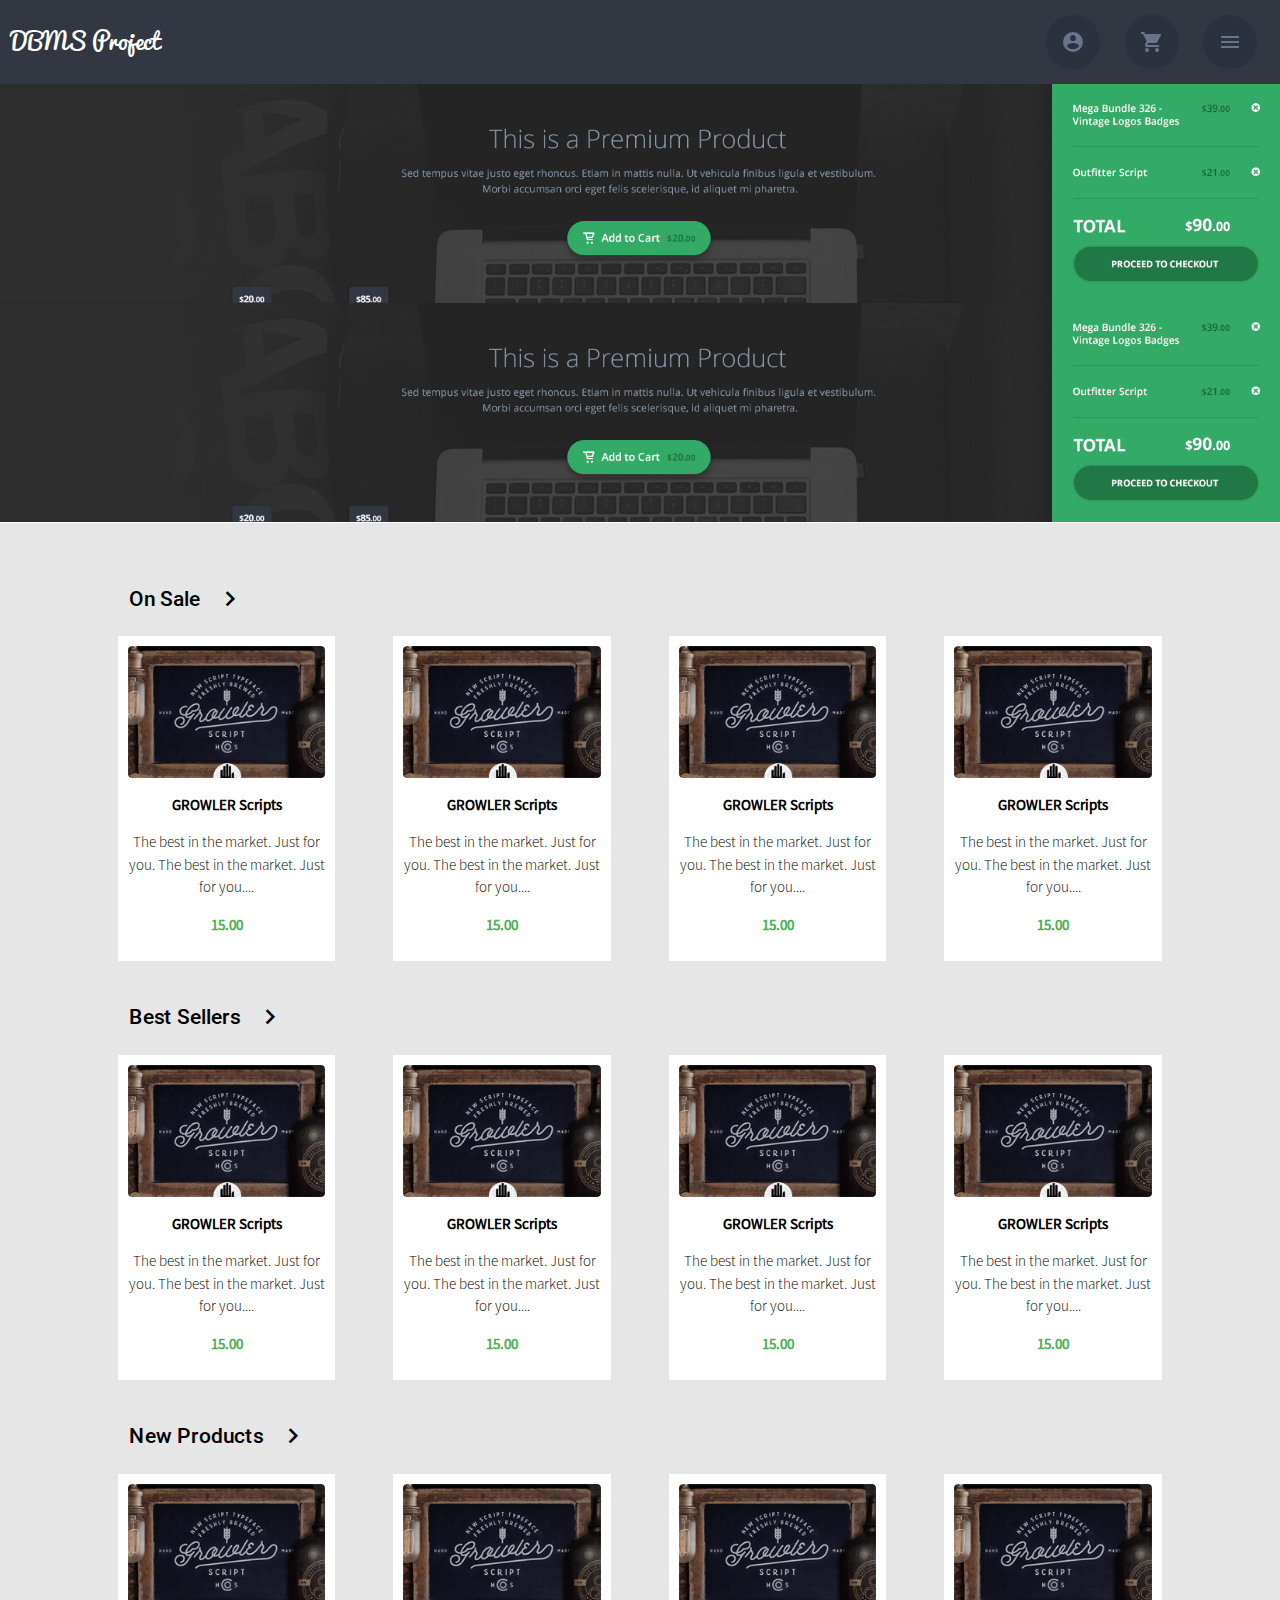
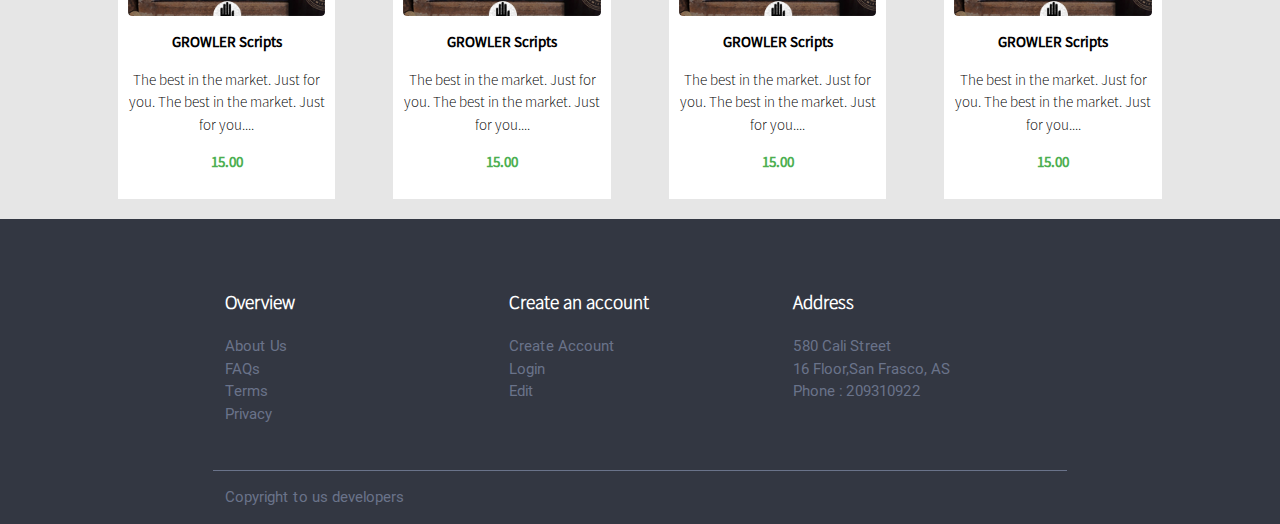
==== index.html @ fca347af "Initial Commit" ====
<!doctype html>
<html>
<head>
	<title>DBMS Project</title>
	<link rel = "stylesheet" href = "css/materialize.css">
	<link rel = "stylesheet" href = "css/styles.css">
	<link href="https://fonts.googleapis.com/icon?family=Material+Icons" rel="stylesheet">
</head>
<body class = ""> 

	<div class = "overlay overlay-contentpush">
		<span type = "button" class = "overlay-close"></span>
		<ul>
			<li><a href = "index.html">Home</a></li>
			<li><a href = "#">About</a></li>
			<li><a href = "#">Work</a></li>
			<li><a href = "#">Clients</a></li>
			<li><a href = "#">Contact</a></li>
		</ul>
	</div>

	<div class = "row" id = "page">
		
		<div class = "row" id = "top-bar">
			<div class = "col s3 left">
				<p class = "brand-logo"><a href = "index.html" class = "white-text">DBMS Project</a></p>
			</div>
			<div class = "col s9 full-height">
				<!-- <input type = "text" id = "search" placeholder = "Search" class = "col s8"> -->
				<p class = "col s1 offset-s9 center-align icons">
					<a href = "login.html"><i class = "material-icons waves-effect">account_circle</i></a>
				</p>
				<p class = "col s1 center-align icons">
					<i class = "material-icons waves-effect">shopping_cart</i>
				</p>
				<p class = "col s1 center-align icons" id = "menu">
					<i class = "material-icons waves-effect">menu</i>
				</p>				
			</div>
		</div>

		<div class = "row">
			<img class = "responsive-img" src = "images/slideshow-back-1.png"/>
			<img class = "responsive-img" src = "images/slideshow-back-1.png"/>
		</div>

		<div class = "row showcase" id = "home-showcase">

			<div class = "col m10 offset-m1 s12 case" id = "on-sale">
				<p class = "col s12 valign-wrapper">
					<a href = "" class = "black-text tooltipped" data-tooltip = "Click for more items" data-position = "right">
						On Sale<i class = "right material-icons small valign">keyboard_arrow_right</i>
					</a>
				</p>

				<a class = "col s2-5 white hoverable item center-align black-text" href = "itempage.html">
					<img src = "images/items.png" class = "responsive-img">
					<p class = "item-name ">GROWLER Scripts</p>
					<p class = "item-desc no-margin">The best in the market. Just for you. The best in the market. Just for you....</p>
					<p class = "item-price green-text">15.00</p>
					<!-- <a href = "itempage.html" class = "btn-floating btn-large green white-text center" id = "more-btn">
						<i class = "material-icons waves-effect waves-light">more_horiz</i>
					</a> -->
					<form action = "nothing.php"> 
						<button class = "btn-floating btn-large green white-text" id = "buy-btn" type = "submit">
							<i class = "material-icons waves-effect waves-light">add_shopping_cart</i>
						</button>
					</form>
				</a>

				<a class = "col s2-5 white hoverable item center-align black-text" href = "itempage.html">
					<img src = "images/items.png" class = "responsive-img">
					<p class = "item-name ">GROWLER Scripts</p>
					<p class = "item-desc no-margin">The best in the market. Just for you. The best in the market. Just for you....</p>
					<p class = "item-price green-text">15.00</p>
					<!-- <a href = "itempage.html" class = "btn-floating btn-large green white-text center" id = "more-btn">
						<i class = "material-icons waves-effect waves-light">more_horiz</i>
					</a> -->
					<form action = "nothing.php"> 
						<button class = "btn-floating btn-large green white-text" id = "buy-btn" type = "submit">
							<i class = "material-icons waves-effect waves-light">add_shopping_cart</i>
						</button>
					</form>
				</a>

				<a class = "col s2-5 white hoverable item center-align black-text" href = "itempage.html">
					<img src = "images/items.png" class = "responsive-img">
					<p class = "item-name ">GROWLER Scripts</p>
					<p class = "item-desc no-margin">The best in the market. Just for you. The best in the market. Just for you....</p>
					<p class = "item-price green-text">15.00</p>
					<!-- <a href = "itempage.html" class = "btn-floating btn-large green white-text center" id = "more-btn">
						<i class = "material-icons waves-effect waves-light">more_horiz</i>
					</a> -->
					<form action = "nothing.php"> 
						<button class = "btn-floating btn-large green white-text" id = "buy-btn" type = "submit">
							<i class = "material-icons waves-effect waves-light">add_shopping_cart</i>
						</button>
					</form>
				</a>

				<a class = "col s2-5 white hoverable item center-align black-text" href = "itempage.html">
					<img src = "images/items.png" class = "responsive-img">
					<p class = "item-name ">GROWLER Scripts</p>
					<p class = "item-desc no-margin">The best in the market. Just for you. The best in the market. Just for you....</p>
					<p class = "item-price green-text">15.00</p>
					<!-- <a href = "itempage.html" class = "btn-floating btn-large green white-text center" id = "more-btn">
						<i class = "material-icons waves-effect waves-light">more_horiz</i>
					</a> -->
					<form action = "nothing.php"> 
						<button class = "btn-floating btn-large green white-text" id = "buy-btn" type = "submit">
							<i class = "material-icons waves-effect waves-light">add_shopping_cart</i>
						</button>
					</form>
				</a>
			</div>

			<div class = "col m10 offset-m1 s12 case" id = "best-sellers">
				<p class = "col s12 valign-wrapper">
					<a href = "" class = "black-text">Best Sellers<i class = "right material-icons small valign">keyboard_arrow_right</i></a>
				</p>
				<a class = "col s2-5 white hoverable item center-align black-text" href = "itempage.html">
					<img src = "images/items.png" class = "responsive-img">
					<p class = "item-name ">GROWLER Scripts</p>
					<p class = "item-desc no-margin">The best in the market. Just for you. The best in the market. Just for you....</p>
					<p class = "item-price green-text">15.00</p>
					<!-- <a href = "itempage.html" class = "btn-floating btn-large green white-text center" id = "more-btn">
						<i class = "material-icons waves-effect waves-light">more_horiz</i>
					</a> -->
					<form action = "nothing.php"> 
						<button class = "btn-floating btn-large green white-text" id = "buy-btn" type = "submit">
							<i class = "material-icons waves-effect waves-light">add_shopping_cart</i>
						</button>
					</form>
				</a>

				<a class = "col s2-5 white hoverable item center-align black-text" href = "itempage.html">
					<img src = "images/items.png" class = "responsive-img">
					<p class = "item-name ">GROWLER Scripts</p>
					<p class = "item-desc no-margin">The best in the market. Just for you. The best in the market. Just for you....</p>
					<p class = "item-price green-text">15.00</p>
					<!-- <a href = "itempage.html" class = "btn-floating btn-large green white-text center" id = "more-btn">
						<i class = "material-icons waves-effect waves-light">more_horiz</i>
					</a> -->
					<form action = "nothing.php"> 
						<button class = "btn-floating btn-large green white-text" id = "buy-btn" type = "submit">
							<i class = "material-icons waves-effect waves-light">add_shopping_cart</i>
						</button>
					</form>
				</a>

				<a class = "col s2-5 white hoverable item center-align black-text" href = "itempage.html">
					<img src = "images/items.png" class = "responsive-img">
					<p class = "item-name ">GROWLER Scripts</p>
					<p class = "item-desc no-margin">The best in the market. Just for you. The best in the market. Just for you....</p>
					<p class = "item-price green-text">15.00</p>
					<!-- <a href = "itempage.html" class = "btn-floating btn-large green white-text center" id = "more-btn">
						<i class = "material-icons waves-effect waves-light">more_horiz</i>
					</a> -->
					<form action = "nothing.php"> 
						<button class = "btn-floating btn-large green white-text" id = "buy-btn" type = "submit">
							<i class = "material-icons waves-effect waves-light">add_shopping_cart</i>
						</button>
					</form>
				</a>

				<a class = "col s2-5 white hoverable item center-align black-text" href = "itempage.html">
					<img src = "images/items.png" class = "responsive-img">
					<p class = "item-name ">GROWLER Scripts</p>
					<p class = "item-desc no-margin">The best in the market. Just for you. The best in the market. Just for you....</p>
					<p class = "item-price green-text">15.00</p>
					<!-- <a href = "itempage.html" class = "btn-floating btn-large green white-text center" id = "more-btn">
						<i class = "material-icons waves-effect waves-light">more_horiz</i>
					</a> -->
					<form action = "nothing.php"> 
						<button class = "btn-floating btn-large green white-text" id = "buy-btn" type = "submit">
							<i class = "material-icons waves-effect waves-light">add_shopping_cart</i>
						</button>
					</form>
				</a>
			</div>

			<div class = "col m10 offset-m1 s12 case" id = "new-products">
				<p class = "col s12 valign-wrapper">
					<a href = "" class = "black-text">New Products<i class = "right material-icons small valign">keyboard_arrow_right</i></a>
				</p>
				<a class = "col s2-5 white hoverable item center-align black-text" href = "itempage.html">
					<img src = "images/items.png" class = "responsive-img">
					<p class = "item-name ">GROWLER Scripts</p>
					<p class = "item-desc no-margin">The best in the market. Just for you. The best in the market. Just for you....</p>
					<p class = "item-price green-text">15.00</p>
					<!-- <a href = "itempage.html" class = "btn-floating btn-large green white-text center" id = "more-btn">
						<i class = "material-icons waves-effect waves-light">more_horiz</i>
					</a> -->
					<form action = "nothing.php"> 
						<button class = "btn-floating btn-large green white-text" id = "buy-btn" type = "submit">
							<i class = "material-icons waves-effect waves-light">add_shopping_cart</i>
						</button>
					</form>
				</a>

				<a class = "col s2-5 white hoverable item center-align black-text" href = "itempage.html">
					<img src = "images/items.png" class = "responsive-img">
					<p class = "item-name ">GROWLER Scripts</p>
					<p class = "item-desc no-margin">The best in the market. Just for you. The best in the market. Just for you....</p>
					<p class = "item-price green-text">15.00</p>
					<!-- <a href = "itempage.html" class = "btn-floating btn-large green white-text center" id = "more-btn">
						<i class = "material-icons waves-effect waves-light">more_horiz</i>
					</a> -->
					<form action = "nothing.php"> 
						<button class = "btn-floating btn-large green white-text" id = "buy-btn" type = "submit">
							<i class = "material-icons waves-effect waves-light">add_shopping_cart</i>
						</button>
					</form>
				</a>

				<a class = "col s2-5 white hoverable item center-align black-text" href = "itempage.html">
					<img src = "images/items.png" class = "responsive-img">
					<p class = "item-name ">GROWLER Scripts</p>
					<p class = "item-desc no-margin">The best in the market. Just for you. The best in the market. Just for you....</p>
					<p class = "item-price green-text">15.00</p>
					<!-- <a href = "itempage.html" class = "btn-floating btn-large green white-text center" id = "more-btn">
						<i class = "material-icons waves-effect waves-light">more_horiz</i>
					</a> -->
					<form action = "nothing.php"> 
						<button class = "btn-floating btn-large green white-text" id = "buy-btn" type = "submit">
							<i class = "material-icons waves-effect waves-light">add_shopping_cart</i>
						</button>
					</form>
				</a>

				<a class = "col s2-5 white hoverable item center-align black-text" href = "itempage.html">
					<img src = "images/items.png" class = "responsive-img">
					<p class = "item-name ">GROWLER Scripts</p>
					<p class = "item-desc no-margin">The best in the market. Just for you. The best in the market. Just for you....</p>
					<p class = "item-price green-text">15.00</p>
					<!-- <a href = "itempage.html" class = "btn-floating btn-large green white-text center" id = "more-btn">
						<i class = "material-icons waves-effect waves-light">more_horiz</i>
					</a> -->
					<form action = "nothing.php"> 
						<button class = "btn-floating btn-large green white-text" id = "buy-btn" type = "submit">
							<i class = "material-icons waves-effect waves-light">add_shopping_cart</i>
						</button>
					</form>
				</a>
			</div>

		</div>


	</div>

	<footer class = "row">
		<div class = "col s8 offset-s2">
			<div class = "col m4 section">
				<p class = "white-text">Overview</p>
				<ul>
					<li><a href = "#">About Us</a></li>
					<li><a href = "#">FAQs</a></li>
					<li><a href = "#">Terms</a></li>
					<li><a href = "#">Privacy</a></li>
				</ul>
			</div>
			<div class = "col m4 section">
				<p class = "white-text">Create an account</p>
				<ul>
					<li><a href = "#">Create Account</a></li>
					<li><a href = "#">Login</a></li>
					<li><a href = "#">Edit </a></li>
				</ul>
			</div>
			<div class = "col m4 section">
				<p class = "white-text">Address</p>
				<ul>
					<li>580 Cali Street</li>
					<li>16 Floor,San Frasco, AS</li>
					<li>Phone : 209310922</li>
				</ul>
			</div>
		</div>
		<p class = "col s8 offset-s2">Copyright to us developers</p>
	</footer>


<!-- scripts go here -->
<script src = "js/jquery-1.12.2.js"></script>
<script src = "js/materialize.js"></script> 
<script src = "js/scripts.js"></script> 
<script>

</script>
</body>
</html>
---- css/styles.css ----
@font-face{
	font-family: "Pacifico";
	src : url("../font/Pacifico.ttf");
}

@font-face{
	font-family: "SourceSansPro";
	src : url("../font/SourceSansPro-Regular.otf");
}

@font-face{
	font-family: "SourceSansProLight";
	src : url("../font/SourceSansPro-Light.otf");
}

html{
	height: 100%;
}

.full-height{
	height: 100%;
}

/* Overlay style */
.overlay {
	position: fixed;
	width: 100%;
	height: 100%;
	top: 0;
	left: 0;
	z-index: 10;
	background: rgba(51, 55, 66, 1);
}

/* Overlay closing cross */
.overlay .overlay-close {
	position: absolute;
	width: 60px;
	height: 60px;
	top: 20px;
	right: 20px;
	z-index: 11;
	cursor: pointer;
}

.overlay .overlay-close:after,
.overlay .overlay-close:before{
	position: absolute;
	content: "";
	top: 30px;
	left: 0px;
	width: 100%;
	border: 1px solid white;
	transform : rotateZ(45deg);
}

.overlay .overlay-close:after{
	transform : rotateZ(-45deg);	
}

.overlay ul {
	position: relative;
	display: flex;
	flex-direction: column;
	justify-content: center;
	height: 100%;
}

.overlay ul li {
	text-align: center;
	height: calc(100% / 7);
	min-height: 54px;
}

.overlay ul li a {
	font-family: "SourceSansProLight";
	font-size: 4em;
	color: white;
	transition: color 0.2s;
}

.overlay ul li a:hover,
.overlay ul li a:focus {
	color: #000;
}

.overlay-contentpush {
	background: rgba(51, 55, 66, 1);
	visibility: hidden;
	transform: translateX(100%);
	transition: transform 0.5s, visibility 0s 0.5s;
}

.overlay-contentpush.open {
	visibility: visible;
	transform: translateX(0%);
	transition: transform 0.5s;
}

@media screen and (max-height: 30.5em) {
	.overlay nav {
		height: 70%;
		font-size: 34px;
	}
	.overlay ul li {
		min-height: 34px;
	}
}

#page.row{
	overflow-x: hidden;
	transition: transform 0.5s;	
}

#page.overlay-open {
	-webkit-transform: translateX(-50%);
	transform: translateX(-50%);
}

#page:after {
	content: '';
	opacity: 0;
	visibility: hidden;
	position: absolute;
	top: 0;
	left: 0;
	width: 100%;
	height: 100%;
	background: rgba(0,0,0,0.6);
	transition: opacity 0.5s, visibility 0s 0.5s;
}

#page.overlay-open::after {
	visibility: visible;
	opacity: 1;
	-webkit-transition: opacity 0.5s;
	transition: opacity 0.5s;
}

#page.row, .row{
	margin-bottom: 0px;
}

#top-bar{
	background :#333742;
}

p.brand-logo{
	font-family: "Pacifico";
	font-size: 1.5em;
}

#search{
	margin-top: 20px;
}

p.icons{
	font-size: 1em;
}

p.icons i{
	padding: 15px;
	background: #2C313E;
	color: #6A738A;
	border-radius: 50%;
}

.no-margin{
	margin: 0 !important;
}

.responsive-img{
	width: 100% !important;
	margin-bottom: -6px;
}

#home-showcase.row.showcase{
	/*height: auto;*/
	background-color: #E6E6E6;
}

.showcase .case{
	padding-bottom: 20px;
}

.showcase .case:first-of-type{
	padding-top: 40px;
}

.showcase .case p{
	font-size: 1.4rem;
	font-weight: 500;
}

.showcase .case p i{
	/*color: #6A738A;*/
}

.col.s2-5{
	width: calc((100%/12) * 2.5);
}

.case .item{
	position: relative;
	padding: 10px;
	overflow: hidden;
	font-family: "SourceSansProLight";
	margin: 0px calc((100%/12) * 0.333);
}

.case .item:first-of-type{
	margin-left: 0;
}

.case .item:last-of-type{
	margin-right: 0;
}

.case .item img{
	border-radius: 4px;
}

.case .item p{
	font-size: 1rem;
}

.case .item p.item-name,
.case .item p.item-price{
	font-family: "SourceSansPro";
	font-weight: 900;
}

button#buy-btn{
	position: absolute;
	display: none;
	top: 60%;
	left: 37%;
	box-shadow: 0 2px 5px 0 rgba(0, 0, 0, 0.26), 0 2px 10px 0 rgba(0, 0, 0, 0.22) , 0px -60px 0px 200px rgba(0,0,0,0.1);
}

footer{
	/*height: 400px;*/
	background :#333742;	
}

footer div.col.s8{
	padding: 50px 0px 30px 0px;
	border-bottom: 1px solid #6A738A;
}

footer div.col.s8 div.section p{
	font-size: 19px;
	font-family: "SourceSansProLight";
	font-weight: bold;
}

footer div.col.s8 div.section ul li
,footer div.col.s8 div.section ul li a,
footer p{
	color: #6A738A;
}
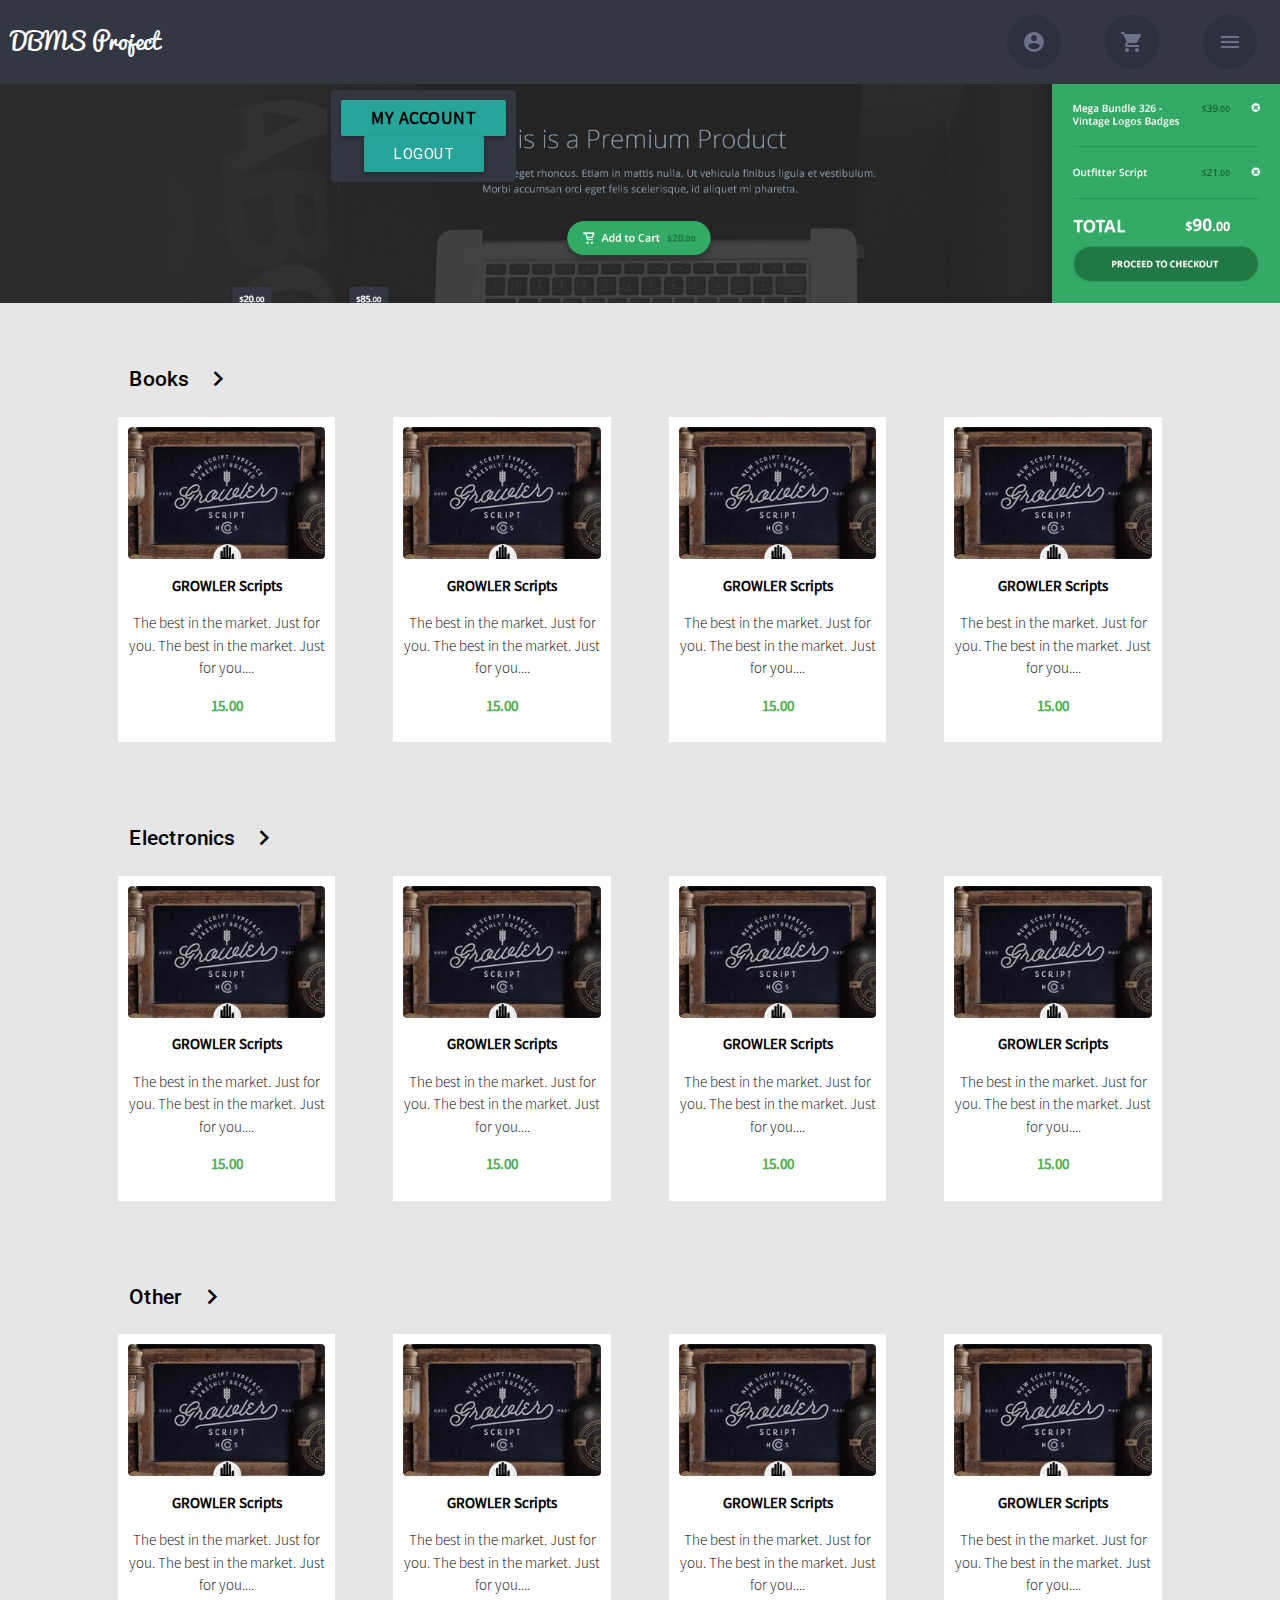
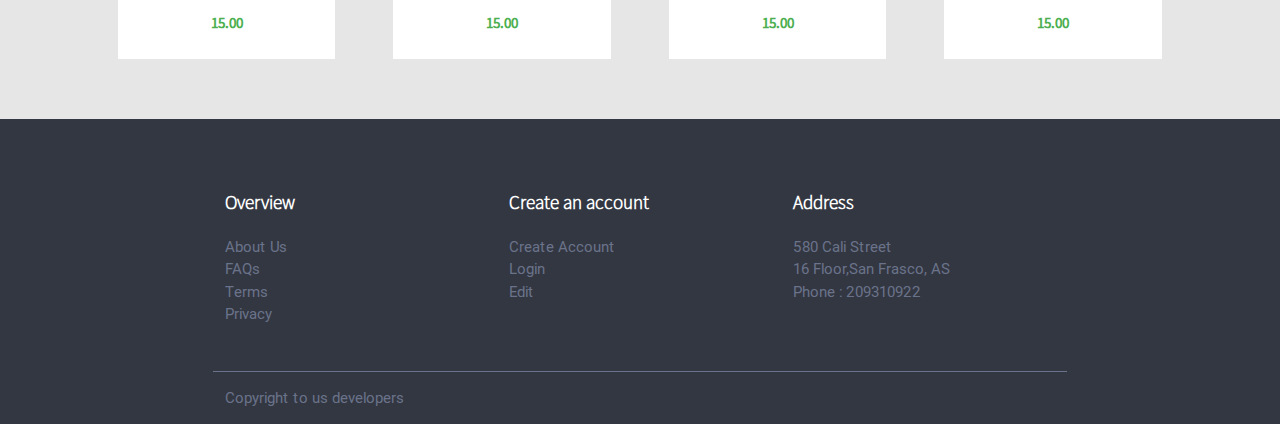
==== commit ee9820be: "Small updates" ====
--- a/index.html
+++ b/index.html
@@ -12,10 +12,9 @@
 		<span type = "button" class = "overlay-close"></span>
 		<ul>
 			<li><a href = "index.html">Home</a></li>
-			<li><a href = "#">About</a></li>
-			<li><a href = "#">Work</a></li>
-			<li><a href = "#">Clients</a></li>
-			<li><a href = "#">Contact</a></li>
+			<li><a href = "#">Books</a></li>
+			<li><a href = "#">Electronics</a></li>
+			<li><a href = "#">Other</a></li>
 		</ul>
 	</div>
 
@@ -26,30 +25,43 @@
 				<p class = "brand-logo"><a href = "index.html" class = "white-text">DBMS Project</a></p>
 			</div>
 			<div class = "col s9 full-height">
-				<!-- <input type = "text" id = "search" placeholder = "Search" class = "col s8"> -->
-				<p class = "col s1 offset-s9 center-align icons">
-					<a href = "login.html"><i class = "material-icons waves-effect">account_circle</i></a>
-				</p>
-				<p class = "col s1 center-align icons">
+				<p class = "col s1 offset-s8-5 center-align icons" id = "account">
+					<!-- IF NOT LOGGED IN  -->
+					<!-- <a href = "login.html"><i class = "material-icons waves-effect">account_circle</i></a> -->
+					
+					<!-- IF A USER IS LOGGED IN -->
+					<a href = "javscript:void(0)" data-target = ""><i class = "material-icons waves-effect">account_circle</i></a>
+				</p>
+				<p class = "col s1 offset-s0-5 center-align icons" id = "shoppingcart">
 					<i class = "material-icons waves-effect">shopping_cart</i>
 				</p>
-				<p class = "col s1 center-align icons" id = "menu">
+				<p class = "col s1 offset-s0-5 center-align icons" id = "menu">
 					<i class = "material-icons waves-effect">menu</i>
-				</p>				
+				</p>
+
+				<div class = "opts " id = "account-opts">
+					<a href = "#userprofile.html" class = "btn waves-effect center">My Account</a>
+					<form class = "center" action = "" method = "post">
+						<button class = "btn waves-effect" type = "submit" >Logout</button>
+					</form>
+				</div>
+		
+				<div class = "opts" id = "cart-opts">
+				</div>
+			
 			</div>
 		</div>
 
 		<div class = "row">
 			<img class = "responsive-img" src = "images/slideshow-back-1.png"/>
-			<img class = "responsive-img" src = "images/slideshow-back-1.png"/>
 		</div>
 
 		<div class = "row showcase" id = "home-showcase">
 
-			<div class = "col m10 offset-m1 s12 case" id = "on-sale">
+			<div class = "col m10 offset-m1 s12 case" id = "books">
 				<p class = "col s12 valign-wrapper">
-					<a href = "" class = "black-text tooltipped" data-tooltip = "Click for more items" data-position = "right">
-						On Sale<i class = "right material-icons small valign">keyboard_arrow_right</i>
+					<a href = "books.php" class = "black-text tooltipped" data-tooltip = "Click for more items" data-position = "right">
+						Books<i class = "right material-icons small valign">keyboard_arrow_right</i>
 					</a>
 				</p>
 
@@ -73,104 +85,85 @@
 					<p class = "item-name ">GROWLER Scripts</p>
 					<p class = "item-desc no-margin">The best in the market. Just for you. The best in the market. Just for you....</p>
 					<p class = "item-price green-text">15.00</p>
-					<!-- <a href = "itempage.html" class = "btn-floating btn-large green white-text center" id = "more-btn">
-						<i class = "material-icons waves-effect waves-light">more_horiz</i>
-					</a> -->
-					<form action = "nothing.php"> 
-						<button class = "btn-floating btn-large green white-text" id = "buy-btn" type = "submit">
-							<i class = "material-icons waves-effect waves-light">add_shopping_cart</i>
-						</button>
-					</form>
-				</a>
-
-				<a class = "col s2-5 white hoverable item center-align black-text" href = "itempage.html">
-					<img src = "images/items.png" class = "responsive-img">
-					<p class = "item-name ">GROWLER Scripts</p>
-					<p class = "item-desc no-margin">The best in the market. Just for you. The best in the market. Just for you....</p>
-					<p class = "item-price green-text">15.00</p>
-					<!-- <a href = "itempage.html" class = "btn-floating btn-large green white-text center" id = "more-btn">
-						<i class = "material-icons waves-effect waves-light">more_horiz</i>
-					</a> -->
-					<form action = "nothing.php"> 
-						<button class = "btn-floating btn-large green white-text" id = "buy-btn" type = "submit">
-							<i class = "material-icons waves-effect waves-light">add_shopping_cart</i>
-						</button>
-					</form>
-				</a>
-
-				<a class = "col s2-5 white hoverable item center-align black-text" href = "itempage.html">
-					<img src = "images/items.png" class = "responsive-img">
-					<p class = "item-name ">GROWLER Scripts</p>
-					<p class = "item-desc no-margin">The best in the market. Just for you. The best in the market. Just for you....</p>
-					<p class = "item-price green-text">15.00</p>
-					<!-- <a href = "itempage.html" class = "btn-floating btn-large green white-text center" id = "more-btn">
-						<i class = "material-icons waves-effect waves-light">more_horiz</i>
-					</a> -->
-					<form action = "nothing.php"> 
-						<button class = "btn-floating btn-large green white-text" id = "buy-btn" type = "submit">
-							<i class = "material-icons waves-effect waves-light">add_shopping_cart</i>
-						</button>
-					</form>
-				</a>
-			</div>
-
-			<div class = "col m10 offset-m1 s12 case" id = "best-sellers">
+					<form action = "nothing.php"> 
+						<button class = "btn-floating btn-large green white-text" id = "buy-btn" type = "submit">
+							<i class = "material-icons waves-effect waves-light">add_shopping_cart</i>
+						</button>
+					</form>
+				</a>
+
+				<a class = "col s2-5 white hoverable item center-align black-text" href = "itempage.html">
+					<img src = "images/items.png" class = "responsive-img">
+					<p class = "item-name ">GROWLER Scripts</p>
+					<p class = "item-desc no-margin">The best in the market. Just for you. The best in the market. Just for you....</p>
+					<p class = "item-price green-text">15.00</p>
+					<form action = "nothing.php"> 
+						<button class = "btn-floating btn-large green white-text" id = "buy-btn" type = "submit">
+							<i class = "material-icons waves-effect waves-light">add_shopping_cart</i>
+						</button>
+					</form>
+				</a>
+
+				<a class = "col s2-5 white hoverable item center-align black-text" href = "itempage.html">
+					<img src = "images/items.png" class = "responsive-img">
+					<p class = "item-name ">GROWLER Scripts</p>
+					<p class = "item-desc no-margin">The best in the market. Just for you. The best in the market. Just for you....</p>
+					<p class = "item-price green-text">15.00</p>
+					<form action = "nothing.php"> 
+						<button class = "btn-floating btn-large green white-text" id = "buy-btn" type = "submit">
+							<i class = "material-icons waves-effect waves-light">add_shopping_cart</i>
+						</button>
+					</form>
+				</a>
+			</div>
+
+			<div class = "col m10 offset-m1 s12 case" id = "electronics">
 				<p class = "col s12 valign-wrapper">
-					<a href = "" class = "black-text">Best Sellers<i class = "right material-icons small valign">keyboard_arrow_right</i></a>
-				</p>
-				<a class = "col s2-5 white hoverable item center-align black-text" href = "itempage.html">
-					<img src = "images/items.png" class = "responsive-img">
-					<p class = "item-name ">GROWLER Scripts</p>
-					<p class = "item-desc no-margin">The best in the market. Just for you. The best in the market. Just for you....</p>
-					<p class = "item-price green-text">15.00</p>
-					<!-- <a href = "itempage.html" class = "btn-floating btn-large green white-text center" id = "more-btn">
-						<i class = "material-icons waves-effect waves-light">more_horiz</i>
-					</a> -->
-					<form action = "nothing.php"> 
-						<button class = "btn-floating btn-large green white-text" id = "buy-btn" type = "submit">
-							<i class = "material-icons waves-effect waves-light">add_shopping_cart</i>
-						</button>
-					</form>
-				</a>
-
-				<a class = "col s2-5 white hoverable item center-align black-text" href = "itempage.html">
-					<img src = "images/items.png" class = "responsive-img">
-					<p class = "item-name ">GROWLER Scripts</p>
-					<p class = "item-desc no-margin">The best in the market. Just for you. The best in the market. Just for you....</p>
-					<p class = "item-price green-text">15.00</p>
-					<!-- <a href = "itempage.html" class = "btn-floating btn-large green white-text center" id = "more-btn">
-						<i class = "material-icons waves-effect waves-light">more_horiz</i>
-					</a> -->
-					<form action = "nothing.php"> 
-						<button class = "btn-floating btn-large green white-text" id = "buy-btn" type = "submit">
-							<i class = "material-icons waves-effect waves-light">add_shopping_cart</i>
-						</button>
-					</form>
-				</a>
-
-				<a class = "col s2-5 white hoverable item center-align black-text" href = "itempage.html">
-					<img src = "images/items.png" class = "responsive-img">
-					<p class = "item-name ">GROWLER Scripts</p>
-					<p class = "item-desc no-margin">The best in the market. Just for you. The best in the market. Just for you....</p>
-					<p class = "item-price green-text">15.00</p>
-					<!-- <a href = "itempage.html" class = "btn-floating btn-large green white-text center" id = "more-btn">
-						<i class = "material-icons waves-effect waves-light">more_horiz</i>
-					</a> -->
-					<form action = "nothing.php"> 
-						<button class = "btn-floating btn-large green white-text" id = "buy-btn" type = "submit">
-							<i class = "material-icons waves-effect waves-light">add_shopping_cart</i>
-						</button>
-					</form>
-				</a>
-
-				<a class = "col s2-5 white hoverable item center-align black-text" href = "itempage.html">
-					<img src = "images/items.png" class = "responsive-img">
-					<p class = "item-name ">GROWLER Scripts</p>
-					<p class = "item-desc no-margin">The best in the market. Just for you. The best in the market. Just for you....</p>
-					<p class = "item-price green-text">15.00</p>
-					<!-- <a href = "itempage.html" class = "btn-floating btn-large green white-text center" id = "more-btn">
-						<i class = "material-icons waves-effect waves-light">more_horiz</i>
-					</a> -->
+					<a href = "electronics.php" class = "black-text tooltipped" data-tooltip = "Click for more items" data-position = "right">
+						Electronics<i class = "right material-icons small valign">keyboard_arrow_right</i>
+					</a>
+				</p>
+				<a class = "col s2-5 white hoverable item center-align black-text" href = "itempage.html">
+					<img src = "images/items.png" class = "responsive-img">
+					<p class = "item-name ">GROWLER Scripts</p>
+					<p class = "item-desc no-margin">The best in the market. Just for you. The best in the market. Just for you....</p>
+					<p class = "item-price green-text">15.00</p>
+					<form action = "nothing.php"> 
+						<button class = "btn-floating btn-large green white-text" id = "buy-btn" type = "submit">
+							<i class = "material-icons waves-effect waves-light">add_shopping_cart</i>
+						</button>
+					</form>
+				</a>
+
+				<a class = "col s2-5 white hoverable item center-align black-text" href = "itempage.html">
+					<img src = "images/items.png" class = "responsive-img">
+					<p class = "item-name ">GROWLER Scripts</p>
+					<p class = "item-desc no-margin">The best in the market. Just for you. The best in the market. Just for you....</p>
+					<p class = "item-price green-text">15.00</p>
+					<form action = "nothing.php"> 
+						<button class = "btn-floating btn-large green white-text" id = "buy-btn" type = "submit">
+							<i class = "material-icons waves-effect waves-light">add_shopping_cart</i>
+						</button>
+					</form>
+				</a>
+
+				<a class = "col s2-5 white hoverable item center-align black-text" href = "itempage.html">
+					<img src = "images/items.png" class = "responsive-img">
+					<p class = "item-name ">GROWLER Scripts</p>
+					<p class = "item-desc no-margin">The best in the market. Just for you. The best in the market. Just for you....</p>
+					<p class = "item-price green-text">15.00</p>
+					<form action = "nothing.php"> 
+						<button class = "btn-floating btn-large green white-text" id = "buy-btn" type = "submit">
+							<i class = "material-icons waves-effect waves-light">add_shopping_cart</i>
+						</button>
+					</form>
+				</a>
+
+				<a class = "col s2-5 white hoverable item center-align black-text" href = "itempage.html">
+					<img src = "images/items.png" class = "responsive-img">
+					<p class = "item-name ">GROWLER Scripts</p>
+					<p class = "item-desc no-margin">The best in the market. Just for you. The best in the market. Just for you....</p>
+					<p class = "item-price green-text">15.00</p>
 					<form action = "nothing.php"> 
 						<button class = "btn-floating btn-large green white-text" id = "buy-btn" type = "submit">
 							<i class = "material-icons waves-effect waves-light">add_shopping_cart</i>
@@ -181,61 +174,51 @@
 
 			<div class = "col m10 offset-m1 s12 case" id = "new-products">
 				<p class = "col s12 valign-wrapper">
-					<a href = "" class = "black-text">New Products<i class = "right material-icons small valign">keyboard_arrow_right</i></a>
-				</p>
-				<a class = "col s2-5 white hoverable item center-align black-text" href = "itempage.html">
-					<img src = "images/items.png" class = "responsive-img">
-					<p class = "item-name ">GROWLER Scripts</p>
-					<p class = "item-desc no-margin">The best in the market. Just for you. The best in the market. Just for you....</p>
-					<p class = "item-price green-text">15.00</p>
-					<!-- <a href = "itempage.html" class = "btn-floating btn-large green white-text center" id = "more-btn">
-						<i class = "material-icons waves-effect waves-light">more_horiz</i>
-					</a> -->
-					<form action = "nothing.php"> 
-						<button class = "btn-floating btn-large green white-text" id = "buy-btn" type = "submit">
-							<i class = "material-icons waves-effect waves-light">add_shopping_cart</i>
-						</button>
-					</form>
-				</a>
-
-				<a class = "col s2-5 white hoverable item center-align black-text" href = "itempage.html">
-					<img src = "images/items.png" class = "responsive-img">
-					<p class = "item-name ">GROWLER Scripts</p>
-					<p class = "item-desc no-margin">The best in the market. Just for you. The best in the market. Just for you....</p>
-					<p class = "item-price green-text">15.00</p>
-					<!-- <a href = "itempage.html" class = "btn-floating btn-large green white-text center" id = "more-btn">
-						<i class = "material-icons waves-effect waves-light">more_horiz</i>
-					</a> -->
-					<form action = "nothing.php"> 
-						<button class = "btn-floating btn-large green white-text" id = "buy-btn" type = "submit">
-							<i class = "material-icons waves-effect waves-light">add_shopping_cart</i>
-						</button>
-					</form>
-				</a>
-
-				<a class = "col s2-5 white hoverable item center-align black-text" href = "itempage.html">
-					<img src = "images/items.png" class = "responsive-img">
-					<p class = "item-name ">GROWLER Scripts</p>
-					<p class = "item-desc no-margin">The best in the market. Just for you. The best in the market. Just for you....</p>
-					<p class = "item-price green-text">15.00</p>
-					<!-- <a href = "itempage.html" class = "btn-floating btn-large green white-text center" id = "more-btn">
-						<i class = "material-icons waves-effect waves-light">more_horiz</i>
-					</a> -->
-					<form action = "nothing.php"> 
-						<button class = "btn-floating btn-large green white-text" id = "buy-btn" type = "submit">
-							<i class = "material-icons waves-effect waves-light">add_shopping_cart</i>
-						</button>
-					</form>
-				</a>
-
-				<a class = "col s2-5 white hoverable item center-align black-text" href = "itempage.html">
-					<img src = "images/items.png" class = "responsive-img">
-					<p class = "item-name ">GROWLER Scripts</p>
-					<p class = "item-desc no-margin">The best in the market. Just for you. The best in the market. Just for you....</p>
-					<p class = "item-price green-text">15.00</p>
-					<!-- <a href = "itempage.html" class = "btn-floating btn-large green white-text center" id = "more-btn">
-						<i class = "material-icons waves-effect waves-light">more_horiz</i>
-					</a> -->
+					<a href = "other.php" class = "black-text tooltipped" data-tooltip = "Click for more items" data-position = "right">
+						Other<i class = "right material-icons small valign">keyboard_arrow_right</i>
+					</a>
+				</p>
+				<a class = "col s2-5 white hoverable item center-align black-text" href = "itempage.html">
+					<img src = "images/items.png" class = "responsive-img">
+					<p class = "item-name ">GROWLER Scripts</p>
+					<p class = "item-desc no-margin">The best in the market. Just for you. The best in the market. Just for you....</p>
+					<p class = "item-price green-text">15.00</p>
+					<form action = "nothing.php"> 
+						<button class = "btn-floating btn-large green white-text" id = "buy-btn" type = "submit">
+							<i class = "material-icons waves-effect waves-light">add_shopping_cart</i>
+						</button>
+					</form>
+				</a>
+
+				<a class = "col s2-5 white hoverable item center-align black-text" href = "itempage.html">
+					<img src = "images/items.png" class = "responsive-img">
+					<p class = "item-name ">GROWLER Scripts</p>
+					<p class = "item-desc no-margin">The best in the market. Just for you. The best in the market. Just for you....</p>
+					<p class = "item-price green-text">15.00</p>
+					<form action = "nothing.php"> 
+						<button class = "btn-floating btn-large green white-text" id = "buy-btn" type = "submit">
+							<i class = "material-icons waves-effect waves-light">add_shopping_cart</i>
+						</button>
+					</form>
+				</a>
+
+				<a class = "col s2-5 white hoverable item center-align black-text" href = "itempage.html">
+					<img src = "images/items.png" class = "responsive-img">
+					<p class = "item-name ">GROWLER Scripts</p>
+					<p class = "item-desc no-margin">The best in the market. Just for you. The best in the market. Just for you....</p>
+					<p class = "item-price green-text">15.00</p>
+					<form action = "nothing.php"> 
+						<button class = "btn-floating btn-large green white-text" id = "buy-btn" type = "submit">
+							<i class = "material-icons waves-effect waves-light">add_shopping_cart</i>
+						</button>
+					</form>
+				</a>
+
+				<a class = "col s2-5 white hoverable item center-align black-text" href = "itempage.html">
+					<img src = "images/items.png" class = "responsive-img">
+					<p class = "item-name ">GROWLER Scripts</p>
+					<p class = "item-desc no-margin">The best in the market. Just for you. The best in the market. Just for you....</p>
+					<p class = "item-price green-text">15.00</p>
 					<form action = "nothing.php"> 
 						<button class = "btn-floating btn-large green white-text" id = "buy-btn" type = "submit">
 							<i class = "material-icons waves-effect waves-light">add_shopping_cart</i>
--- a/css/styles.css
+++ b/css/styles.css
@@ -68,13 +68,13 @@
 
 .overlay ul li {
 	text-align: center;
-	height: calc(100% / 7);
+	height: calc(100% /8);
 	min-height: 54px;
 }
 
 .overlay ul li a {
 	font-family: "SourceSansProLight";
-	font-size: 4em;
+	font-size: 3.8em;
 	color: white;
 	transition: color 0.2s;
 }
@@ -142,16 +142,13 @@
 }
 
 #top-bar{
+	position: relative;
 	background :#333742;
 }
 
 p.brand-logo{
 	font-family: "Pacifico";
 	font-size: 1.5em;
-}
-
-#search{
-	margin-top: 20px;
 }
 
 p.icons{
@@ -165,6 +162,48 @@
 	border-radius: 50%;
 }
 
+div.opts{
+	position: absolute;
+	top: 90px;
+}
+
+.opts#account-opts{
+	/*background-color: #33AA66;*/
+	background-color: #333742;
+	border-radius: 4px;
+	padding: 10px;
+}
+
+.opts#account-opts a{
+	color: black !important;
+	font-size: 1.2em;
+	font-family: "SourceSansPro";
+	font-weight: 900;
+}
+
+#logged-in-user-opts #cart-opts{
+	/*background-color: #33AA66;*/
+	background-color: #333742;
+}
+
+#logged-in-user-opts #cart-opts a{
+	display: block;
+	color: #6A738A;
+	padding: 15px 30px;
+	font-size: 1.2em;
+	font-family: "SourceSansPro";
+	font-weight: 900;
+}
+
+
+.offset-s8-5{
+	margin-left: calc((100%/12) * 8.5) !important;
+}
+
+.offset-s0-5{
+	margin-left: calc((100%/12) * 0.25) !important;
+}
+
 .no-margin{
 	margin: 0 !important;
 }
@@ -174,8 +213,7 @@
 	margin-bottom: -6px;
 }
 
-#home-showcase.row.showcase{
-	/*height: auto;*/
+.row.showcase{
 	background-color: #E6E6E6;
 }
 
@@ -190,10 +228,6 @@
 .showcase .case p{
 	font-size: 1.4rem;
 	font-weight: 500;
-}
-
-.showcase .case p i{
-	/*color: #6A738A;*/
 }
 
 .col.s2-5{
@@ -206,15 +240,26 @@
 	overflow: hidden;
 	font-family: "SourceSansProLight";
 	margin: 0px calc((100%/12) * 0.333);
-}
-
+	margin-bottom: 40px;
+}
+
+.case .item:nth-of-type(4n + 1){
+	margin-left: 0;
+	clear: left;
+}
+
+.case .item:nth-of-type(4n){
+	margin-right: 0;
+	clear: right;
+}
+/*
 .case .item:first-of-type{
 	margin-left: 0;
 }
 
 .case .item:last-of-type{
 	margin-right: 0;
-}
+}*/
 
 .case .item img{
 	border-radius: 4px;
@@ -235,11 +280,10 @@
 	display: none;
 	top: 60%;
 	left: 37%;
-	box-shadow: 0 2px 5px 0 rgba(0, 0, 0, 0.26), 0 2px 10px 0 rgba(0, 0, 0, 0.22) , 0px -60px 0px 200px rgba(0,0,0,0.1);
+	box-shadow: 0 2px 5px 0 rgba(0, 0, 0, 0.26), 0 2px 10px 0 rgba(0, 0, 0, 0.22) , 0px -60px 0px 200px rgba(0,0,0,0.05);
 }
 
 footer{
-	/*height: 400px;*/
 	background :#333742;	
 }
 
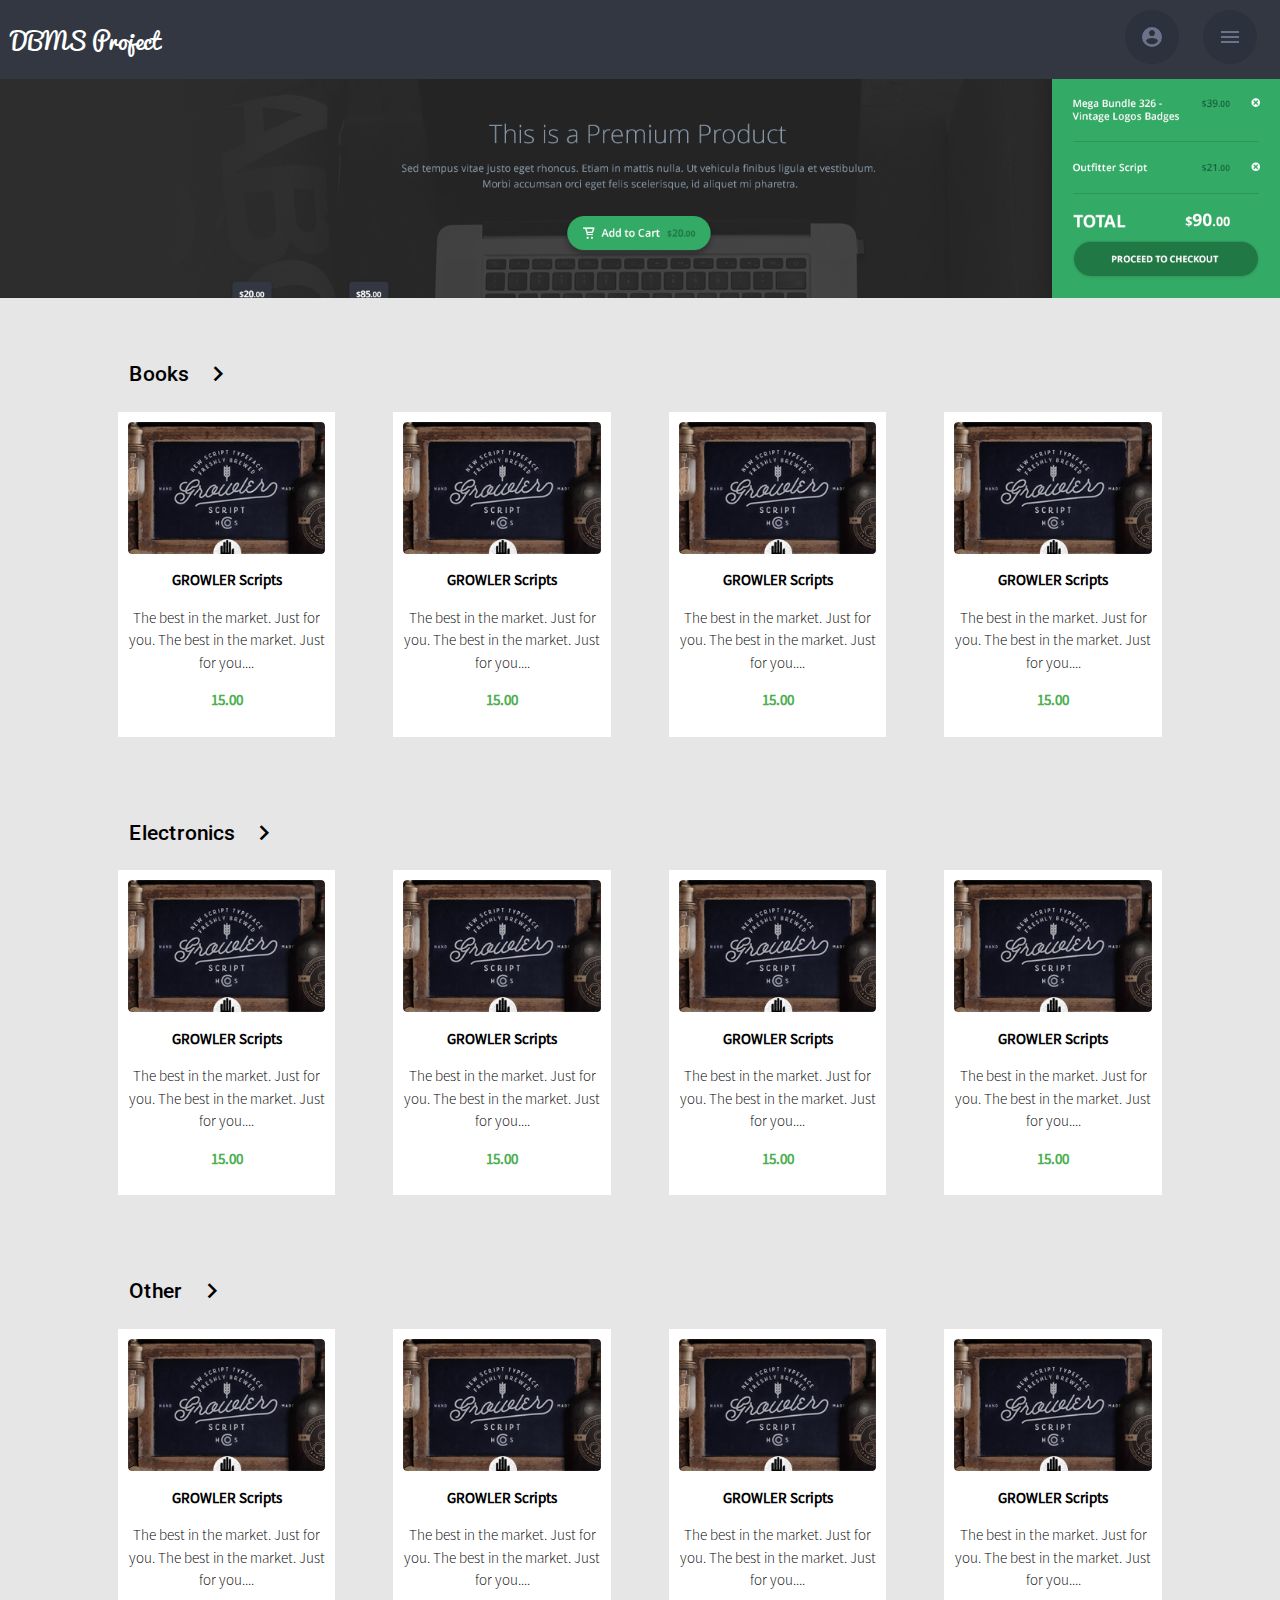
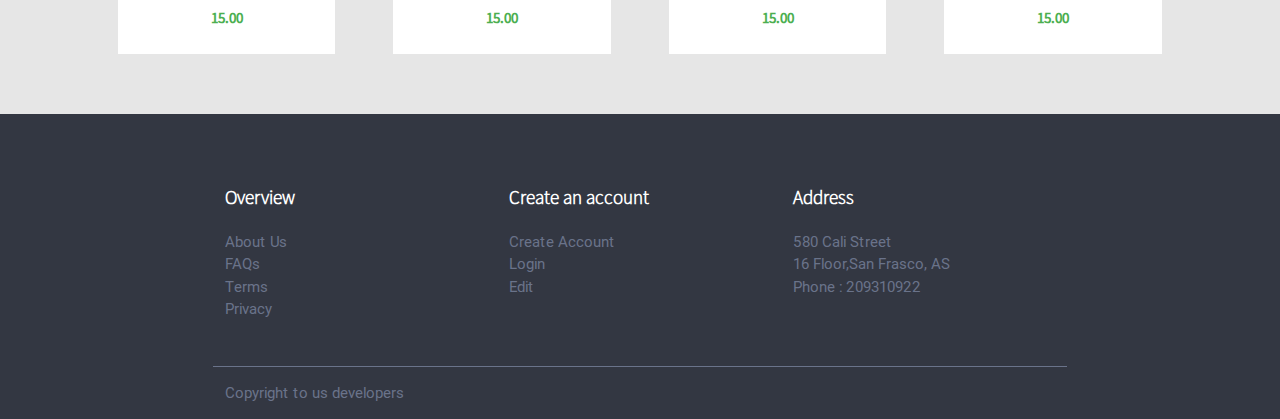
==== commit 3af7d431: "Changes to profile pages" ====
--- a/index.html
+++ b/index.html
@@ -12,9 +12,9 @@
 		<span type = "button" class = "overlay-close"></span>
 		<ul>
 			<li><a href = "index.html">Home</a></li>
-			<li><a href = "#">Books</a></li>
-			<li><a href = "#">Electronics</a></li>
-			<li><a href = "#">Other</a></li>
+			<li><a href = "books.php">Books</a></li>
+			<li><a href = "electronics.php">Electronics</a></li>
+			<li><a href = "other.php">Other</a></li>
 		</ul>
 	</div>
 
@@ -25,30 +25,25 @@
 				<p class = "brand-logo"><a href = "index.html" class = "white-text">DBMS Project</a></p>
 			</div>
 			<div class = "col s9 full-height">
-				<p class = "col s1 offset-s8-5 center-align icons" id = "account">
-					<!-- IF NOT LOGGED IN  -->
+				<div class = "col s1 offset-s10 center-align icons" id = "account">
+					<!-- IF NOT LOGGED IN -->
 					<!-- <a href = "login.html"><i class = "material-icons waves-effect">account_circle</i></a> -->
 					
 					<!-- IF A USER IS LOGGED IN -->
 					<a href = "javscript:void(0)" data-target = ""><i class = "material-icons waves-effect">account_circle</i></a>
-				</p>
-				<p class = "col s1 offset-s0-5 center-align icons" id = "shoppingcart">
-					<i class = "material-icons waves-effect">shopping_cart</i>
-				</p>
-				<p class = "col s1 offset-s0-5 center-align icons" id = "menu">
+					<ul class = "" id = "account-opts">
+						<li><a href = "staffprofile.html" class = ""><i class = "material-icons left prefix">person</i>My Account</a></li>
+						<li><i class = "material-icons left">shopping_cart</i>0 items in cart</li>
+						<li class = "center-align">
+							<form action = "#" class = "center-align">
+								<button type = "submit" value = "logout" class = "btn waves-effect waves-light">Log out</button>
+							</form>
+						</li>
+					</ul>
+				</div>
+				<div class = "col s1 center-align icons" id = "menu">
 					<i class = "material-icons waves-effect">menu</i>
-				</p>
-
-				<div class = "opts " id = "account-opts">
-					<a href = "#userprofile.html" class = "btn waves-effect center">My Account</a>
-					<form class = "center" action = "" method = "post">
-						<button class = "btn waves-effect" type = "submit" >Logout</button>
-					</form>
-				</div>
-		
-				<div class = "opts" id = "cart-opts">
-				</div>
-			
+				</div> 
 			</div>
 		</div>
 
--- a/css/styles.css
+++ b/css/styles.css
@@ -151,53 +151,81 @@
 	font-size: 1.5em;
 }
 
-p.icons{
+p.brand-logo a:hover{
+	color: #4CAF50 !important;
+	transition : color 0.5s;
+}
+
+div.icons{
+	position: relative;
+	cursor: pointer;
+	margin-top: 10px;
 	font-size: 1em;
 }
 
-p.icons i{
+div.icons i{
 	padding: 15px;
 	background: #2C313E;
 	color: #6A738A;
 	border-radius: 50%;
 }
 
-div.opts{
-	position: absolute;
-	top: 90px;
-}
-
-.opts#account-opts{
-	/*background-color: #33AA66;*/
-	background-color: #333742;
+#account-opts{
+	position: absolute;
+	top: 120%;
+	right: -58px;
+	width: 200px;
+	z-index: 5;
+	padding: 0px 10px;
 	border-radius: 4px;
-	padding: 10px;
-}
-
-.opts#account-opts a{
-	color: black !important;
-	font-size: 1.2em;
+	background: #2C313E;
+}
+
+#account-opts:before{
+	position: absolute;
+	content: "";
+	top: -9px;
+	left: calc(50% - 10px);
+	width: 20px;
+	height: 20px;
+	z-index: -1;
+	border-radius: 4px;
+	transform: rotateZ(45deg);
+	background-color: #2C313E;
+}
+
+#account-opts li{
 	font-family: "SourceSansPro";
-	font-weight: 900;
-}
-
-#logged-in-user-opts #cart-opts{
-	/*background-color: #33AA66;*/
-	background-color: #333742;
-}
-
-#logged-in-user-opts #cart-opts a{
-	display: block;
+	font-size: 1.1em;
+	padding: 20px 20px 20px 10px; 
+	text-align: left;
 	color: #6A738A;
-	padding: 15px 30px;
-	font-size: 1.2em;
-	font-family: "SourceSansPro";
-	font-weight: 900;
-}
-
-
-.offset-s8-5{
-	margin-left: calc((100%/12) * 8.5) !important;
+	border-bottom: 1px solid #6A738A;
+}
+
+#account-opts li a{
+	color: inherit;
+}
+
+#account-opts li:last-of-type{
+	border-bottom: none;
+}
+
+#account-opts li i{
+	cursor: initial;
+	padding: 5px 5px;
+	font-size: 1em;
+}
+
+#account-opts li button{
+	font-size: 0.9em;
+	border-radius: 18px;
+	color: #9097A9;
+	background: #232733;
+}
+
+.offset-s9-5{
+	margin-left: calc((100%/12) * 9.5) !important;
 }
 
 .offset-s0-5{
@@ -252,14 +280,6 @@
 	margin-right: 0;
 	clear: right;
 }
-/*
-.case .item:first-of-type{
-	margin-left: 0;
-}
-
-.case .item:last-of-type{
-	margin-right: 0;
-}*/
 
 .case .item img{
 	border-radius: 4px;
